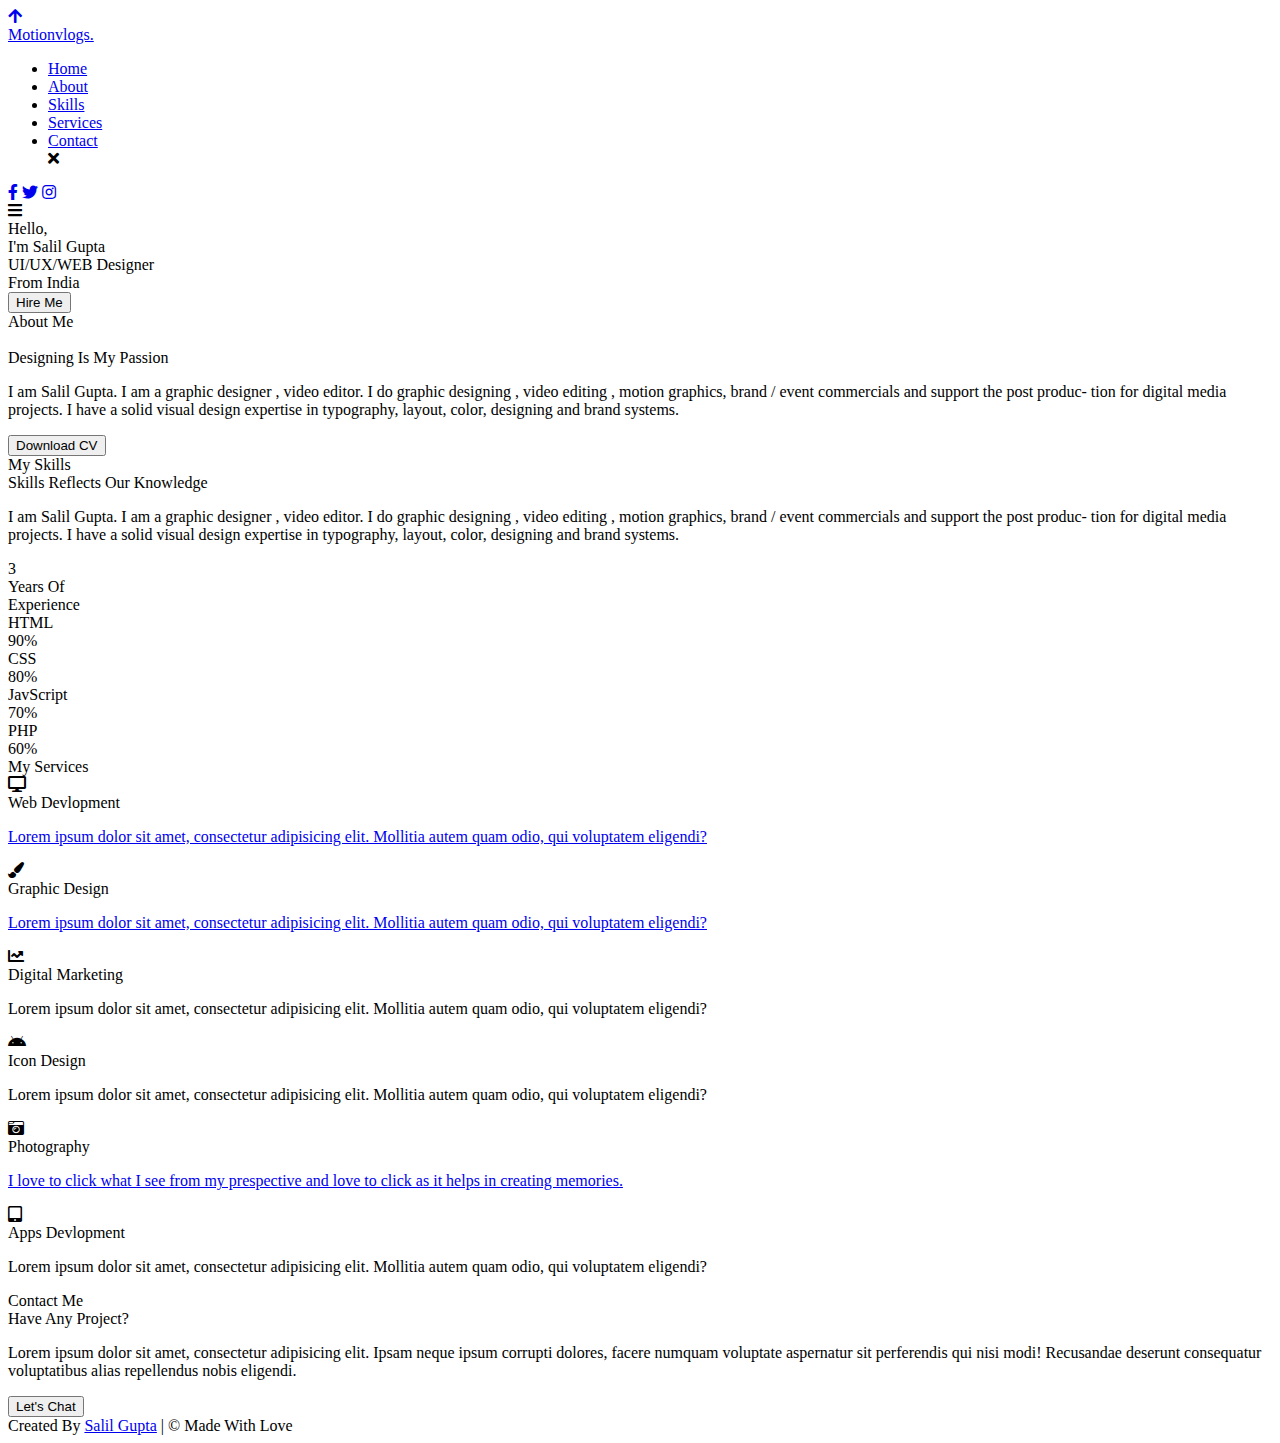
==== index.html @ e04d3889 "Add files via upload" ====
<!DOCTYPE html>

<html lang="en" dir="ltr">
  <head>
    <meta charset="UTF-8" />
    <title>Portfolio Website</title>
    <link rel="stylesheet" href="style.css" />
    <link
      rel="stylesheet"
      href="https://cdnjs.cloudflare.com/ajax/libs/font-awesome/5.15.2/css/all.min.css"
    />
    <meta name="viewport" content="width=device-width, initial-scale=1.0" />
  </head>
  <body>
    <div class="scroll-button">
      <a href="#home"><i class="fas fa-arrow-up"></i></a>
    </div>
    <nav>
      <div class="navbar">
        <div class="logo"><a href="#">Motionvlogs.</a></div>
        <ul class="menu">
          <li><a href="#home">Home</a></li>
          <li><a href="#about">About</a></li>
          <li><a href="#skills">Skills</a></li>
          <li><a href="#services">Services</a></li>
          <li><a href="#contact">Contact</a></li>
          <div class="cancel-btn">
            <i class="fas fa-times"></i>
          </div>
        </ul>
        <div class="media-icons">
          <a href="#"><i class="fab fa-facebook-f"></i></a>
          <a href="#"><i class="fab fa-twitter"></i></a>
          <a href="#"><i class="fab fa-instagram"></i></a>
        </div>
      </div>
      <div class="menu-btn">
        <i class="fas fa-bars"></i>
      </div>
    </nav>

    <section class="home" id="home">
      <div class="home-content">
        <div class="text">
          <div class="text-one">Hello,</div>
          <div class="text-two">I'm Salil Gupta</div>
          <div class="text-three">UI/UX/WEB Designer</div>
          <div class="text-four">From India</div>
        </div>
        <div class="button">
          <button>Hire Me</button>
        </div>
      </div>
    </section>

    <section class="about" id="about">
      <div class="content">
        <div class="title"><span>About Me</span></div>
        <div class="about-details">
          <div class="left">
            <img src="images/about.jpg" alt="" />
          </div>
          <div class="right">
            <div class="topic">Designing Is My Passion</div>
            <p>
              I am Salil Gupta. I am a graphic designer , video editor. I do
              graphic designing , video editing , motion graphics, brand / event
              commercials and support the post produc- tion for digital media
              projects. I have a solid visual design expertise in typography,
              layout, color, designing and brand systems.
            </p>
            <div class="button">
              <button>Download CV</button>
            </div>
          </div>
        </div>
      </div>
    </section>
    <section class="skills" id="skills">
      <div class="content">
        <div class="title"><span>My Skills</span></div>
        <div class="skills-details">
          <div class="text">
            <div class="topic">Skills Reflects Our Knowledge</div>
            <p>
              I am Salil Gupta. I am a graphic designer , video editor. I do
              graphic designing , video editing , motion graphics, brand / event
              commercials and support the post produc- tion for digital media
              projects. I have a solid visual design expertise in typography,
              layout, color, designing and brand systems.
            </p>
            <div class="experience">
              <div class="num">3</div>
              <div class="exp">
                Years Of <br />
                Experience
              </div>
            </div>
          </div>
          <div class="boxes">
            <div class="box">
              <div class="topic">HTML</div>
              <div class="per">90%</div>
            </div>
            <div class="box">
              <div class="topic">CSS</div>
              <div class="per">80%</div>
            </div>
            <div class="box">
              <div class="topic">JavScript</div>
              <div class="per">70%</div>
            </div>
            <div class="box">
              <div class="topic">PHP</div>
              <div class="per">60%</div>
            </div>
          </div>
        </div>
      </div>
    </section>
    <section class="services" id="services">
      <div class="content">
        <div class="title"><span>My Services</span></div>
        <div class="boxes">
          <div class="box">
            <div class="icon">
              <i class="fas fa-desktop"></i>
            </div>
            <div class="topic">Web Devlopment</div>
            <a href="web gallery/web.html"
              ><p>
                Lorem ipsum dolor sit amet, consectetur adipisicing elit.
                Mollitia autem quam odio, qui voluptatem eligendi?
              </p></a
            >
          </div>
          <div class="box">
            <div class="icon">
              <i class="fas fa-paint-brush"></i>
            </div>
            <div class="topic">Graphic Design</div>
            <a href="graphic gallery/graphic.html"
              ><p>
                Lorem ipsum dolor sit amet, consectetur adipisicing elit.
                Mollitia autem quam odio, qui voluptatem eligendi?
              </p></a
            >
          </div>
          <div class="box">
            <div class="icon">
              <i class="fas fa-chart-line"></i>
            </div>
            <div class="topic">Digital Marketing</div>
            <p>
              Lorem ipsum dolor sit amet, consectetur adipisicing elit. Mollitia
              autem quam odio, qui voluptatem eligendi?
            </p>
          </div>
          <div class="box">
            <div class="icon">
              <i class="fab fa-android"></i>
            </div>
            <div class="topic">Icon Design</div>
            <p>
              Lorem ipsum dolor sit amet, consectetur adipisicing elit. Mollitia
              autem quam odio, qui voluptatem eligendi?
            </p>
          </div>
          <div class="box">
            <div class="icon">
              <i class="fas fa-camera-retro"></i>
            </div>
            <div class="topic">Photography</div>
            <a href="design gallery\photo.html"
              ><p>
                I love to click what I see from my prespective and love to click
                as it helps in creating memories.
              </p></a
            >
          </div>
          <div class="box">
            <div class="icon">
              <i class="fas fa-tablet-alt"></i>
            </div>
            <div class="topic">Apps Devlopment</div>
            <p>
              Lorem ipsum dolor sit amet, consectetur adipisicing elit. Mollitia
              autem quam odio, qui voluptatem eligendi?
            </p>
          </div>
        </div>
      </div>
    </section>
    <section class="contact" id="contact">
      <div class="content">
        <div class="title"><span>Contact Me</span></div>
        <div class="text">
          <div class="topic">Have Any Project?</div>
          <p>
            Lorem ipsum dolor sit amet, consectetur adipisicing elit. Ipsam
            neque ipsum corrupti dolores, facere numquam voluptate aspernatur
            sit perferendis qui nisi modi! Recusandae deserunt consequatur
            voluptatibus alias repellendus nobis eligendi.
          </p>
          <div class="button">
            <a href="contact/contact.html"><button>Let's Chat</button></a>
          </div>
        </div>
      </div>
    </section>

    <footer>
      <div class="text">
        <span
          >Created By <a href="#">Salil Gupta</a> | &#169; Made With Love</span
        >
      </div>
    </footer>

    <script src="script.js"></script>
  </body>
</html>
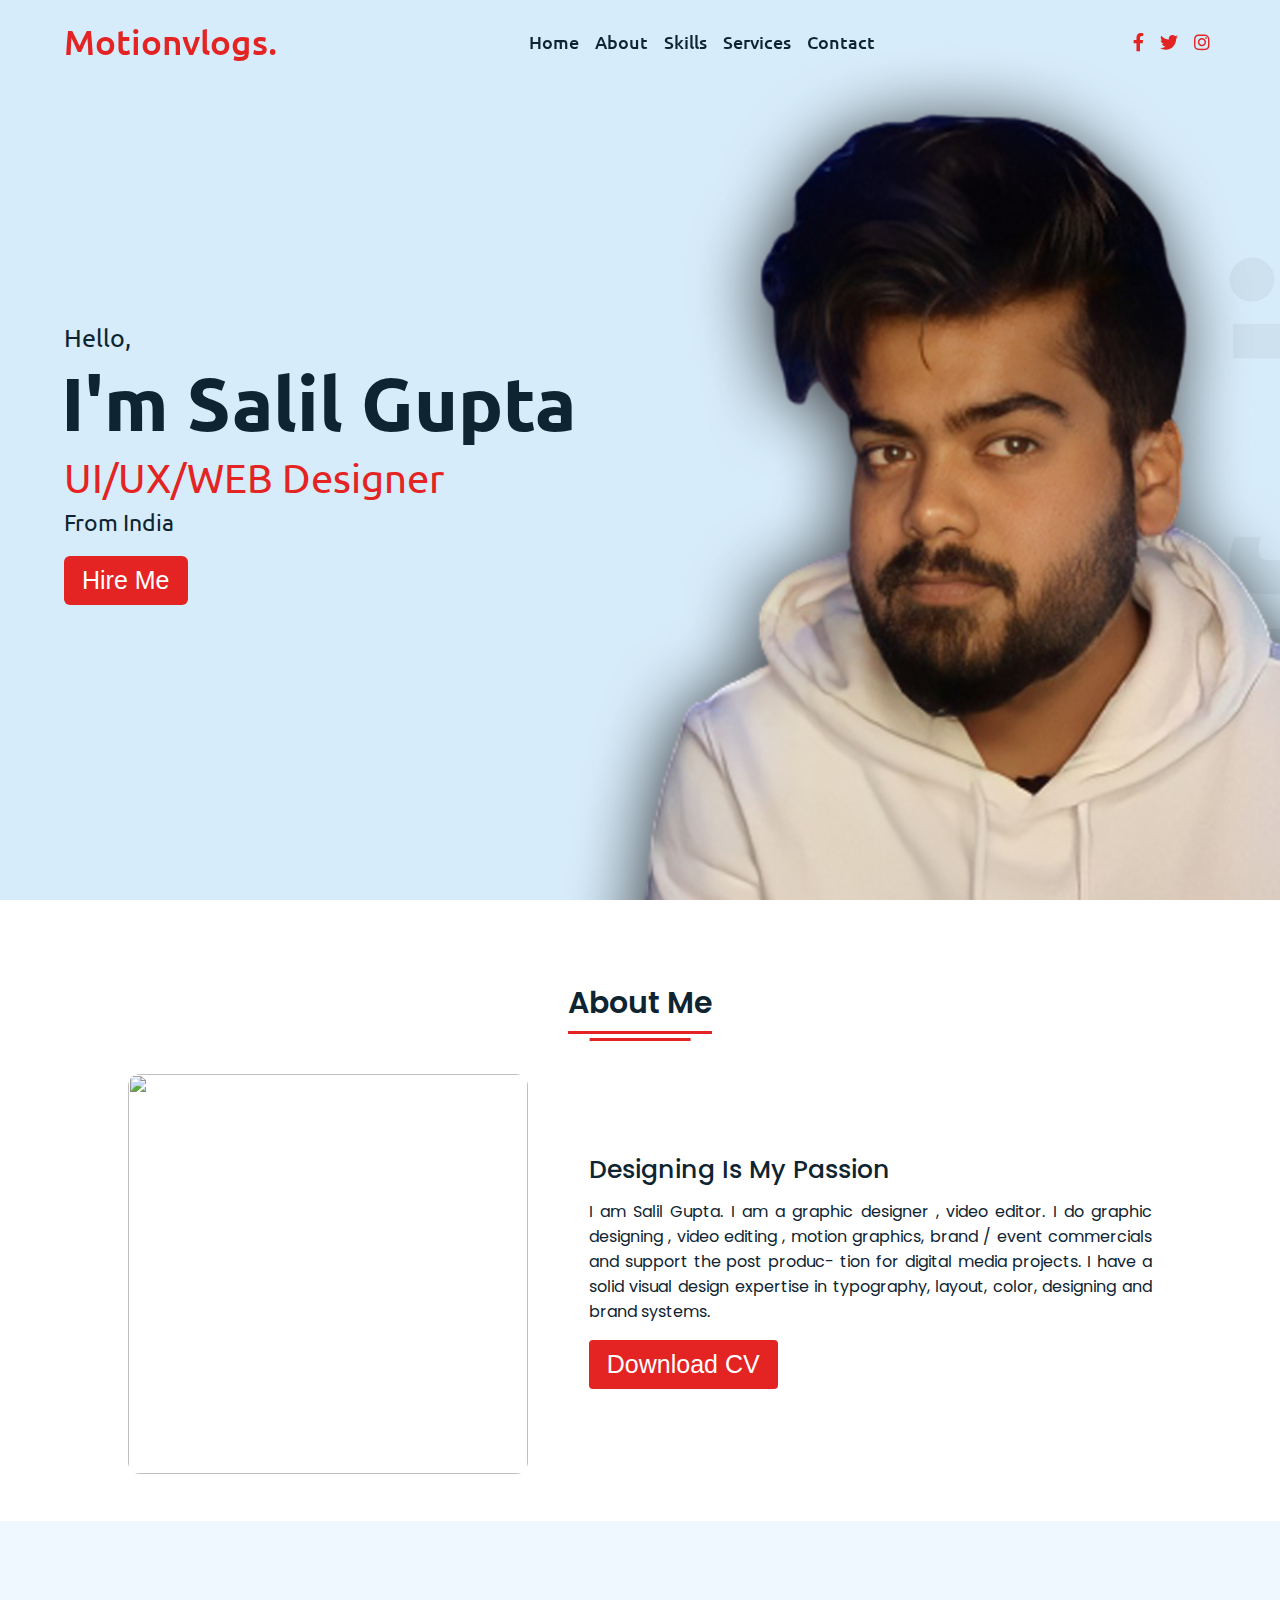
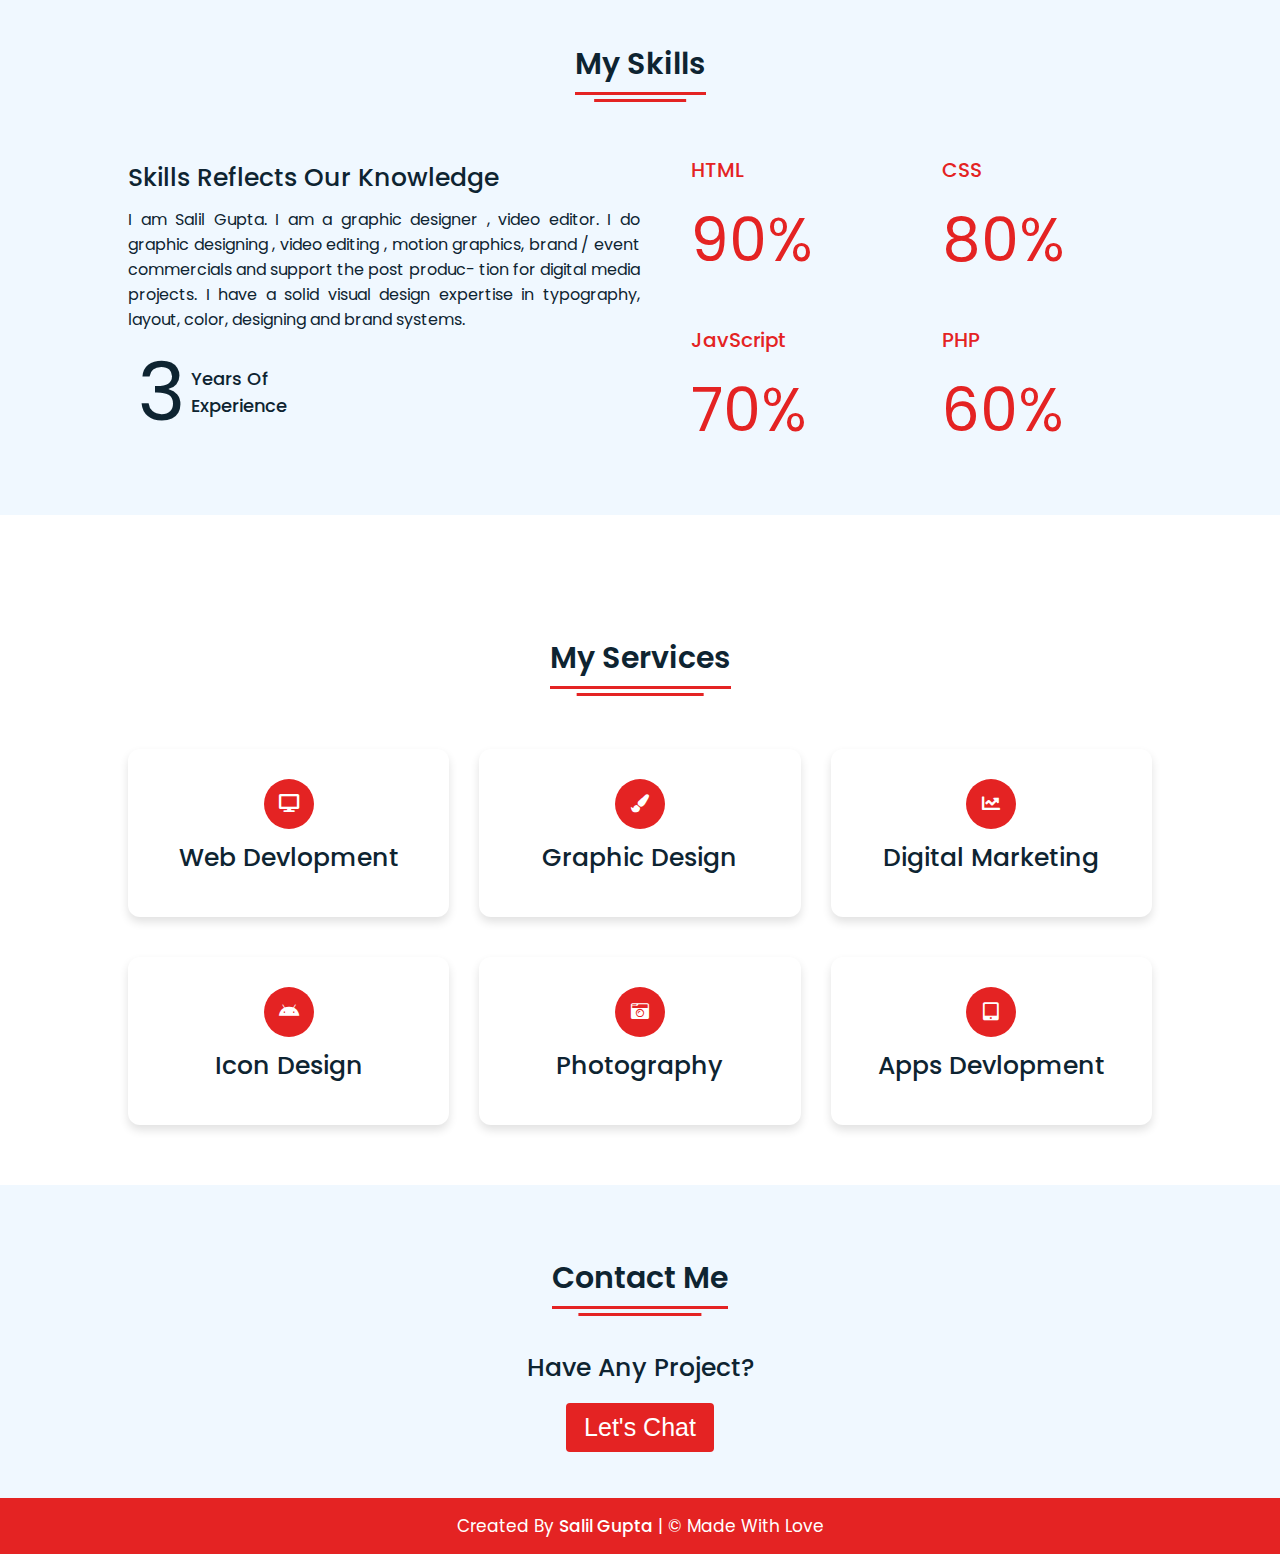
==== commit 15ad763e: "Update index.html" ====
--- a/index.html
+++ b/index.html
@@ -128,10 +128,7 @@
             </div>
             <div class="topic">Web Devlopment</div>
             <a href="web gallery/web.html"
-              ><p>
-                Lorem ipsum dolor sit amet, consectetur adipisicing elit.
-                Mollitia autem quam odio, qui voluptatem eligendi?
-              </p></a
+              ></a
             >
           </div>
           <div class="box">
@@ -140,10 +137,7 @@
             </div>
             <div class="topic">Graphic Design</div>
             <a href="graphic gallery/graphic.html"
-              ><p>
-                Lorem ipsum dolor sit amet, consectetur adipisicing elit.
-                Mollitia autem quam odio, qui voluptatem eligendi?
-              </p></a
+              ></a
             >
           </div>
           <div class="box">
@@ -151,42 +145,26 @@
               <i class="fas fa-chart-line"></i>
             </div>
             <div class="topic">Digital Marketing</div>
-            <p>
-              Lorem ipsum dolor sit amet, consectetur adipisicing elit. Mollitia
-              autem quam odio, qui voluptatem eligendi?
-            </p>
           </div>
           <div class="box">
             <div class="icon">
               <i class="fab fa-android"></i>
             </div>
             <div class="topic">Icon Design</div>
-            <p>
-              Lorem ipsum dolor sit amet, consectetur adipisicing elit. Mollitia
-              autem quam odio, qui voluptatem eligendi?
-            </p>
           </div>
           <div class="box">
             <div class="icon">
               <i class="fas fa-camera-retro"></i>
             </div>
             <div class="topic">Photography</div>
-            <a href="design gallery\photo.html"
-              ><p>
-                I love to click what I see from my prespective and love to click
-                as it helps in creating memories.
-              </p></a
-            >
+            <a href="design gallery\photo.html">
+              </a>
           </div>
           <div class="box">
             <div class="icon">
               <i class="fas fa-tablet-alt"></i>
             </div>
             <div class="topic">Apps Devlopment</div>
-            <p>
-              Lorem ipsum dolor sit amet, consectetur adipisicing elit. Mollitia
-              autem quam odio, qui voluptatem eligendi?
-            </p>
           </div>
         </div>
       </div>
@@ -196,12 +174,6 @@
         <div class="title"><span>Contact Me</span></div>
         <div class="text">
           <div class="topic">Have Any Project?</div>
-          <p>
-            Lorem ipsum dolor sit amet, consectetur adipisicing elit. Ipsam
-            neque ipsum corrupti dolores, facere numquam voluptate aspernatur
-            sit perferendis qui nisi modi! Recusandae deserunt consequatur
-            voluptatibus alias repellendus nobis eligendi.
-          </p>
           <div class="button">
             <a href="contact/contact.html"><button>Let's Chat</button></a>
           </div>
--- a/style.css
+++ b/style.css
@@ -0,0 +1,500 @@
+@import url("https://fonts.googleapis.com/css2?family=Poppins:wght@400;500;600;700&family=Ubuntu:wght@400;500;700&display=swap");
+* {
+  margin: 0;
+  padding: 0;
+  box-sizing: border-box;
+  text-decoration: none;
+  scroll-behavior: smooth;
+}
+
+/* Custom Scroll Bar CSS */
+::-webkit-scrollbar {
+  width: 10px;
+}
+::-webkit-scrollbar-track {
+  background: #f1f1f1;
+}
+::-webkit-scrollbar-thumb {
+  background: #e42323;
+  border-radius: 12px;
+  transition: all 0.3s ease;
+}
+
+::-webkit-scrollbar-thumb:hover {
+  background: #e42323;
+}
+/* navbar styling */
+nav {
+  position: fixed;
+  width: 100%;
+  padding: 20px 0;
+  z-index: 998;
+  transition: all 0.3s ease;
+  font-family: "Ubuntu", sans-serif;
+}
+nav.sticky {
+  background: #e42323;
+  padding: 13px 0;
+}
+nav .navbar {
+  width: 90%;
+  display: flex;
+  justify-content: space-between;
+  align-items: center;
+  margin: auto;
+}
+nav .navbar .logo a {
+  font-weight: 500;
+  font-size: 35px;
+  color: #e42323;
+}
+nav.sticky .navbar .logo a {
+  color: #fff;
+}
+nav .navbar .menu {
+  display: flex;
+  position: relative;
+}
+nav .navbar .menu li {
+  list-style: none;
+  margin: 0 8px;
+}
+.navbar .menu a {
+  font-size: 18px;
+  font-weight: 500;
+  color: #0e2431;
+  padding: 6px 0;
+  transition: all 0.4s ease;
+}
+.navbar .menu a:hover {
+  color: #e42323;
+}
+nav.sticky .menu a {
+  color: #fff;
+}
+nav.sticky .menu a:hover {
+  color: #0e2431;
+}
+.navbar .media-icons a {
+  color: #e42323;
+  font-size: 18px;
+  margin: 0 6px;
+}
+nav.sticky .media-icons a {
+  color: #fff;
+}
+
+/* Side Navigation Menu Button CSS */
+nav .menu-btn,
+.navbar .menu .cancel-btn {
+  position: absolute;
+  color: #fff;
+  right: 30px;
+  top: 20px;
+  font-size: 20px;
+  cursor: pointer;
+  transition: all 0.3s ease;
+  display: none;
+}
+nav .menu-btn {
+  color: #e42323;
+}
+nav.sticky .menu-btn {
+  color: #fff;
+}
+.navbar .menu .menu-btn {
+  color: #fff;
+}
+
+/* home section styling */
+.home {
+  height: 100vh;
+  width: 100%;
+  background: url("salil.jpg") no-repeat;
+  background-size: cover;
+  background-position: center;
+  background-attachment: fixed;
+  font-family: "Ubuntu", sans-serif;
+}
+.home .home-content {
+  width: 90%;
+  height: 100%;
+  margin: auto;
+  display: flex;
+  flex-direction: column;
+  justify-content: center;
+}
+.home .text-one {
+  font-size: 25px;
+  color: #0e2431;
+}
+.home .text-two {
+  color: #0e2431;
+  font-size: 75px;
+  font-weight: 600;
+  margin-left: -3px;
+}
+.home .text-three {
+  font-size: 40px;
+  margin: 5px 0;
+  color: #e42323;
+}
+.home .text-four {
+  font-size: 23px;
+  margin: 5px 0;
+  color: #0e2431;
+}
+.home .button {
+  margin: 14px 0;
+}
+.home .button button {
+  outline: none;
+  padding: 8px 16px;
+  border-radius: 6px;
+  font-size: 25px;
+  font-weight: 400;
+  background: #e42323;
+  color: #fff;
+  cursor: pointer;
+  border: 2px solid transparent;
+  transition: all 0.4s ease;
+}
+.home .button button:hover {
+  border-color: #e42323;
+  background-color: #fff;
+  color: #e42323;
+}
+
+section {
+  padding-top: 40px;
+}
+section .content {
+  width: 80%;
+  margin: 40px auto;
+  font-family: "Poppins", sans-serif;
+}
+.about .about-details {
+  display: flex;
+  justify-content: space-between;
+  align-items: center;
+}
+section .title {
+  display: flex;
+  justify-content: center;
+  margin-bottom: 40px;
+}
+section .title span {
+  color: #0e2431;
+  font-size: 30px;
+  font-weight: 600;
+  position: relative;
+  padding-bottom: 8px;
+}
+section .title span::before,
+section .title span::after {
+  content: "";
+  position: absolute;
+  height: 3px;
+  width: 100%;
+  background: #e42323;
+  left: 0;
+  bottom: 0;
+}
+section .title span::after {
+  bottom: -7px;
+  width: 70%;
+  left: 50%;
+  transform: translateX(-50%);
+}
+.about .about-details .left {
+  width: 45%;
+}
+.about .left img {
+  height: 400px;
+  width: 400px;
+  object-fit: cover;
+  border-radius: 12px;
+}
+.about-details .right {
+  width: 55%;
+}
+section .topic {
+  color: #0e2431;
+  font-size: 25px;
+  font-weight: 500;
+  margin-bottom: 10px;
+}
+.about-details .right p {
+  text-align: justify;
+  color: #0e2431;
+}
+section .button {
+  margin: 16px 0;
+}
+section .button button {
+  outline: none;
+  padding: 8px 16px;
+  border-radius: 4px;
+  font-size: 25px;
+  font-weight: 400;
+  background: #e42323;
+  color: #fff;
+  border: 2px solid transparent;
+  cursor: pointer;
+  transition: all 0.4s ease;
+}
+section .button button:hover {
+  border-color: #e42323;
+  background-color: #fff;
+  color: #e42323;
+}
+
+.skills {
+  background: #f0f8ff;
+}
+.skills .content {
+  padding: 40px 0;
+}
+.skills .skills-details {
+  display: flex;
+  justify-content: space-between;
+  align-items: center;
+}
+.skills-details .text {
+  width: 50%;
+}
+.skills-details p {
+  color: #0e2431;
+  text-align: justify;
+}
+.skills .skills-details .experience {
+  display: flex;
+  align-items: center;
+  margin: 0 10px;
+}
+.skills-details .experience .num {
+  color: #0e2431;
+  font-size: 80px;
+}
+.skills-details .experience .exp {
+  color: #0e2431;
+  margin-left: 20px;
+  font-size: 18px;
+  font-weight: 500;
+  margin: 0 6px;
+}
+.skills-details .boxes {
+  width: 45%;
+  display: flex;
+  flex-wrap: wrap;
+  justify-content: space-between;
+}
+.skills-details .box {
+  width: calc(100% / 2 - 20px);
+  margin: 20px 0;
+}
+.skills-details .boxes .topic {
+  font-size: 20px;
+  color: #e42323;
+}
+.skills-details .boxes .per {
+  font-size: 60px;
+  color: #e42323;
+}
+
+.services .boxes {
+  display: flex;
+  flex-wrap: wrap;
+  justify-content: space-between;
+}
+.services .boxes .box {
+  margin: 20px 0;
+  width: calc(100% / 3 - 20px);
+  text-align: center;
+  border-radius: 12px;
+  padding: 30px 10px;
+  box-shadow: 0 5px 10px rgba(0, 0, 0, 0.12);
+  cursor: default;
+  transition: all 0.4s ease;
+}
+.services .boxes .box:hover {
+  background: #e42323;
+  color: #fff;
+}
+.services .boxes .box .icon {
+  height: 50px;
+  width: 50px;
+  background: #e42323;
+  border-radius: 50%;
+  text-align: center;
+  line-height: 50px;
+  font-size: 18px;
+  color: #fff;
+  margin: 0 auto 10px auto;
+  transition: all 0.4s ease;
+}
+.boxes .box:hover .icon {
+  background-color: #fff;
+  color: #e42323;
+}
+.services .boxes .box:hover .topic,
+.services .boxes .box:hover p {
+  color: #0e2431;
+  transition: all 0.4s ease;
+}
+.services .boxes .box:hover .topic,
+.services .boxes .box:hover p {
+  color: #fff;
+}
+.contact {
+  background: #f0f8ff;
+}
+.contact .content {
+  margin: 0 auto;
+  padding: 30px 0;
+}
+.contact .text {
+  width: 80%;
+  text-align: center;
+  margin: auto;
+}
+
+footer {
+  background: #e42323;
+  padding: 15px 0;
+  text-align: center;
+  font-family: "Poppins", sans-serif;
+}
+footer .text span {
+  font-size: 17px;
+  font-weight: 400;
+  color: #fff;
+}
+footer .text span a {
+  font-weight: 500;
+  color: #fff;
+}
+footer .text span a:hover {
+  text-decoration: underline;
+}
+.scroll-button a {
+  position: fixed;
+  bottom: 20px;
+  right: 20px;
+  color: #fff;
+  background: #e42323;
+  padding: 7px 12px;
+  font-size: 18px;
+  border-radius: 6px;
+  box-shadow: rgba(0, 0, 0, 0.15);
+  display: none;
+}
+
+@media (max-width: 1190px) {
+  section .content {
+    width: 85%;
+  }
+}
+@media (max-width: 1000px) {
+  .about .about-details {
+    justify-content: center;
+    flex-direction: column;
+  }
+  .about .about-details .left {
+    display: flex;
+    justify-content: center;
+    width: 100%;
+  }
+  .about-details .right {
+    width: 90%;
+    margin: 40px 0;
+  }
+  .services .boxes .box {
+    margin: 20px 0;
+    width: calc(100% / 2 - 20px);
+  }
+}
+@media (max-width: 900px) {
+  .about .left img {
+    height: 350px;
+    width: 350px;
+  }
+}
+
+@media (max-width: 750px) {
+  nav .navbar {
+    width: 90%;
+  }
+  nav .navbar .menu {
+    position: fixed;
+    left: -100%;
+    top: 0;
+    background: #0e2431;
+    height: 100vh;
+    max-width: 400px;
+    width: 100%;
+    padding-top: 60px;
+    flex-direction: column;
+    align-items: center;
+    transition: all 0.5s ease;
+  }
+  .navbar.active .menu {
+    left: 0;
+  }
+  nav .navbar .menu a {
+    font-size: 23px;
+    display: block;
+    color: #fff;
+    margin: 10px 0;
+  }
+  nav.sticky .menu a:hover {
+    color: #4070f4;
+  }
+  nav .navbar .media-icons {
+    display: none;
+  }
+  nav .menu-btn,
+  .navbar .menu .cancel-btn {
+    display: block;
+  }
+  .home .text-two {
+    font-size: 65px;
+  }
+  .home .text-three {
+    font-size: 35px;
+  }
+  .skills .skills-details {
+    align-items: center;
+    justify-content: center;
+    flex-direction: column;
+  }
+  .skills-details .text {
+    width: 100%;
+    margin-bottom: 50px;
+  }
+  .skills-details .boxes {
+    justify-content: center;
+    align-items: center;
+    width: 100%;
+  }
+  .services .boxes .box {
+    margin: 20px 0;
+    width: 100%;
+  }
+  .contact .text {
+    width: 100%;
+  }
+}
+
+@media (max-width: 500px) {
+  .home .text-two {
+    font-size: 55px;
+  }
+  .home .text-three {
+    font-size: 33px;
+  }
+  .skills-details .boxes .per {
+    font-size: 50px;
+    color: #4070f4;
+  }
+}
